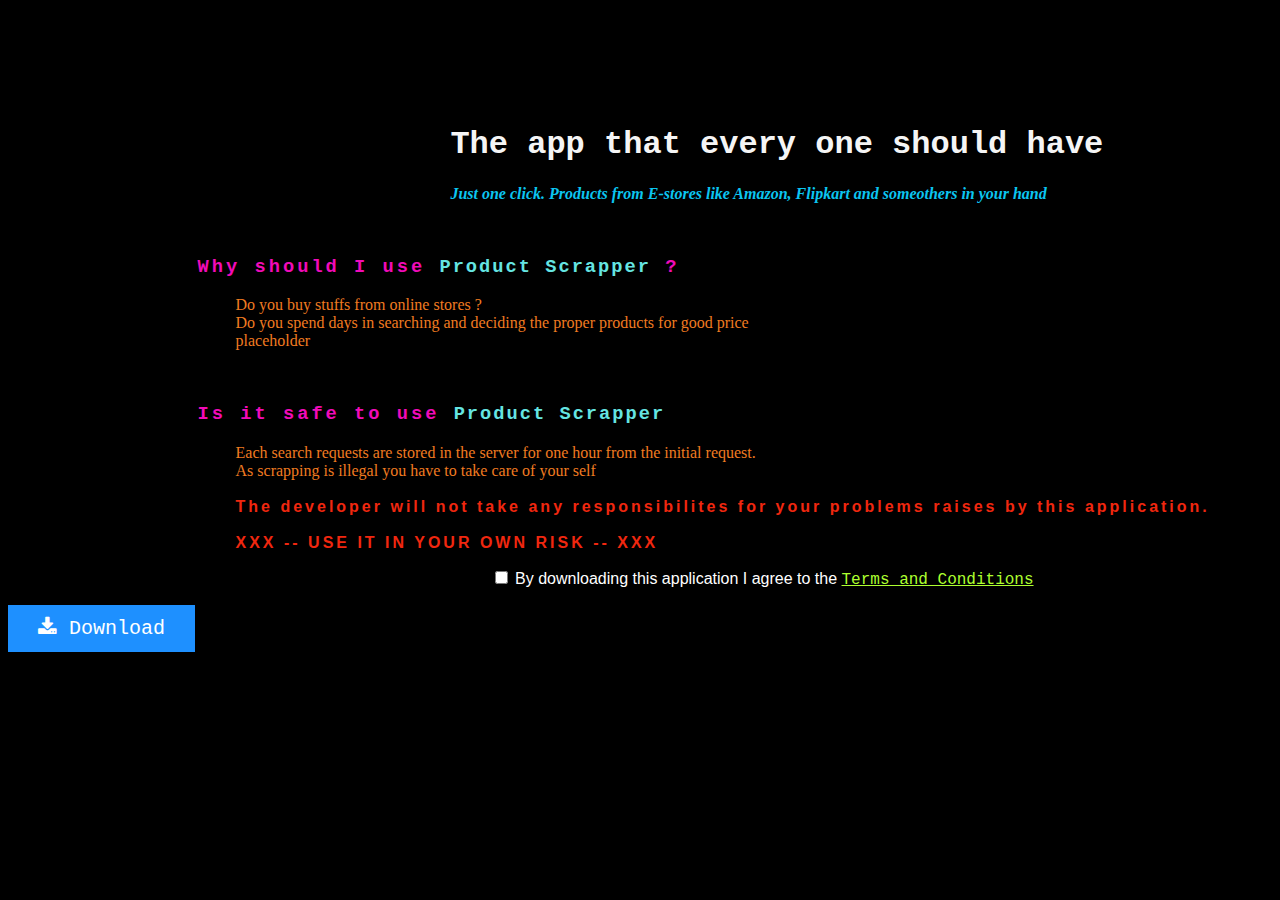
==== website/index.html @ b8c7e3be "Website and small changes in app" ====
<!DOCTYPE html>
<html lang="en">

<head>
    <meta charset="UTF-8">
    <meta name="viewport" content="width=device-width, initial-scale=1.0">
    <link rel="stylesheet" href="https://cdnjs.cloudflare.com/ajax/libs/font-awesome/4.7.0/css/font-awesome.min.css">
    <link rel="stylesheet" href="index.css">
    <title>Product Scrapper</title>
</head>

<body>
    <h1>The app that every one should have</h1>
    <p id="quote">Just one click. Products from E-stores like Amazon, Flipkart and someothers in your hand</p>
    <br>
    <h3>Why should I use <span id="product">Product Scrapper</span> ?</h3>
    <p>
        Do you buy stuffs from online stores ?
        <br> Do you spend days in searching and deciding the proper products for good price
        <br> placeholder
    </p>
    <br>
    <h3>Is it safe to use <span id="product">Product Scrapper</span></h3>
    <p>
        Each search requests are stored in the server for one hour from the initial request.
        <br> As scrapping is illegal you have to take care of your self
        <br><br> <span class="warning">The developer will not take any responsibilites for your problems raises by this application.</span>
        <br><br> <span class="warning">XXX -- USE IT IN YOUR OWN RISK -- XXX</span>
    </p>
    <p style="color: white; font-family: Arial, Helvetica, sans-serif;">
        <input type="checkbox" required> By downloading this application I agree to the <a href="">Terms and Conditions</a>
    </p>
    <form method="get" action="product_scrapper.apk">
        <button class="btn" onclick=""><i class="fa fa-download"></i> Download</button>
    </form>
</body>

</html>
---- website/index.css ----
* {
    font-family: 'Courier New', Courier, monospace;
}

body {
    background-color: black;
    max-width: 100%;
}

h1 {
    color: whitesmoke;
    margin-left: 35%;
    margin-top: 10%;
    width: 55%;
}

h3 {
    margin-left: 15%;
    color: #F00BB8;
    letter-spacing: 3px;
}

#quote {
    margin-left: 35%;
    color: #0BC5F0;
    font-weight: 900;
    font-style: italic;
}

#product {
    color: #65E5E2;
    letter-spacing: 2px;
}

@keyframes blinker {
    25% {
        color: rgb(182, 54, 54);
    }
    75% {
        opacity: 0;
    }
}

.warning {
    animation: blinker 2s linear infinite;
    color: #F0270F;
    letter-spacing: 3px;
    font-weight: 800;
    font-family: 'Lucida Sans', 'Lucida Sans Regular', 'Lucida Grande', 'Lucida Sans Unicode', Geneva, Verdana, sans-serif;
}


/* .blink_me {
    animation: blinker 1s linear infinite;
}

@keyframes blinker {
    50% {
        opacity: 0;
    }
} */

p {
    margin-left: 18%;
    color: #F07B20;
    font-weight: 500;
    font-family: cursive;
}


/* button {
    margin-left: 50%;
    background-color: #0F70F0;
    font-family: fantasy;
    font-size: medium;
    width: 200px;
    height: 50px;
    border-style: groove;
    border-top-left-radius: 30px;
    border-bottom-right-radius: 30px;
} */


/* Style buttons */

.btn {
    background-color: DodgerBlue;
    border: none;
    color: white;
    padding: 12px 30px;
    cursor: pointer;
    font-size: 20px;
}


/* Darker background on mouse-over */

.btn:hover {
    background-color: RoyalBlue;
}

input {
    margin-left: 25%;
}

a {
    color: greenyellow;
}

@media screen and (max-width: 800px) {
    h1,
    h3,
    p {
        width: 100%;
    }
}
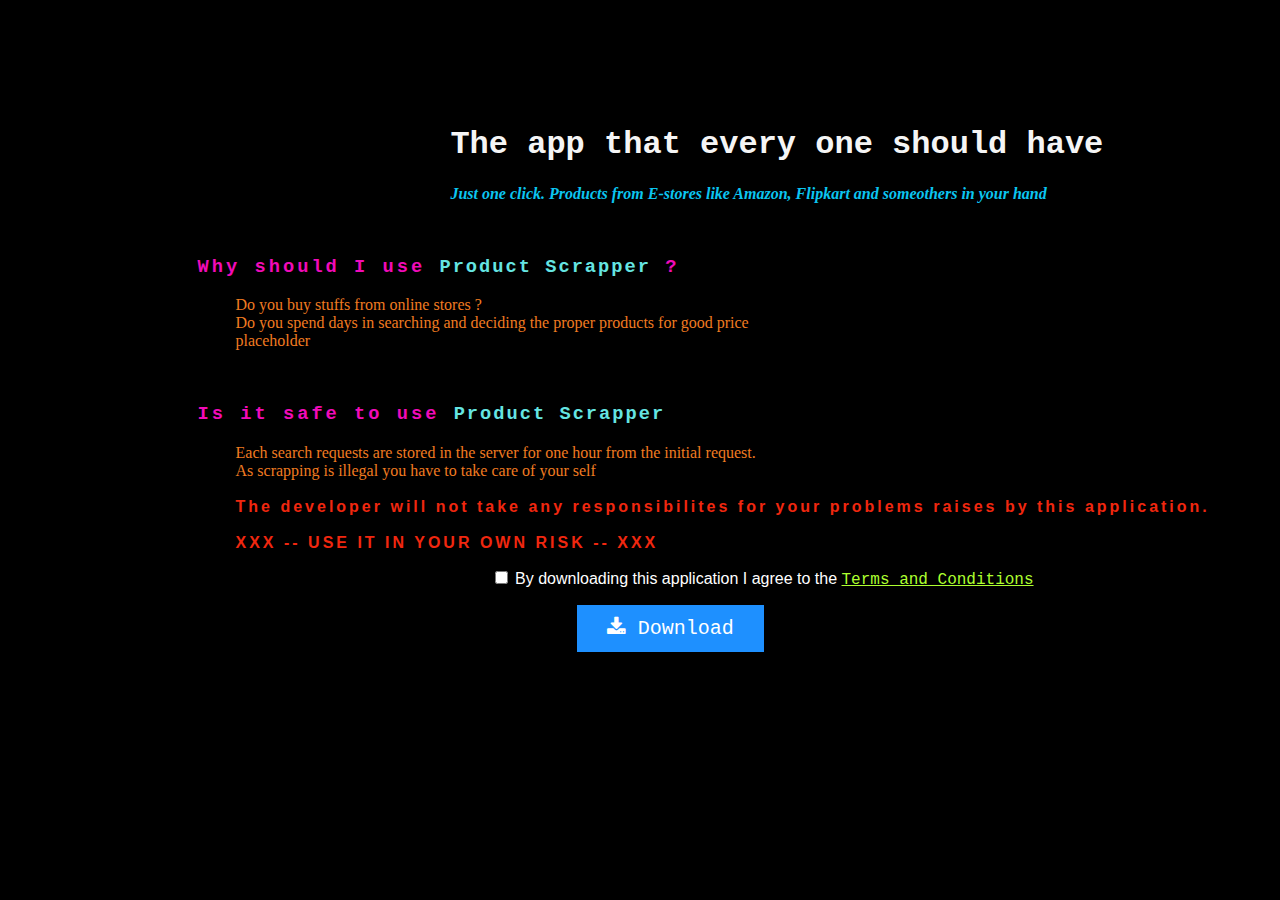
==== commit 7f1c164e: "Button centered, terms and condition validation" ====
--- a/website/index.html
+++ b/website/index.html
@@ -4,6 +4,7 @@
 <head>
     <meta charset="UTF-8">
     <meta name="viewport" content="width=device-width, initial-scale=1.0">
+    <script src="https://ajax.googleapis.com/ajax/libs/jquery/3.5.1/jquery.min.js"></script>
     <link rel="stylesheet" href="https://cdnjs.cloudflare.com/ajax/libs/font-awesome/4.7.0/css/font-awesome.min.css">
     <link rel="stylesheet" href="index.css">
     <title>Product Scrapper</title>
@@ -27,12 +28,22 @@
         <br><br> <span class="warning">The developer will not take any responsibilites for your problems raises by this application.</span>
         <br><br> <span class="warning">XXX -- USE IT IN YOUR OWN RISK -- XXX</span>
     </p>
-    <p style="color: white; font-family: Arial, Helvetica, sans-serif;">
-        <input type="checkbox" required> By downloading this application I agree to the <a href="">Terms and Conditions</a>
-    </p>
     <form method="get" action="product_scrapper.apk">
-        <button class="btn" onclick=""><i class="fa fa-download"></i> Download</button>
+        <p style="color: white; font-family: Arial, Helvetica, sans-serif;">
+            <input type="checkbox" required> By downloading this application I agree to the <a href="">Terms and Conditions</a>
+        </p>
+        <div style="margin-left: 45%;">
+            <button class="btn" onclick="" id="accept"><i class="fa fa-download"></i> Download</button>
+        </div>
     </form>
+
+    <script>
+        $('#accept').click(function() {
+            if ($('input#toc').is(':checked')) {
+                return true;
+            }
+        });
+    </script>
 </body>
 
 </html>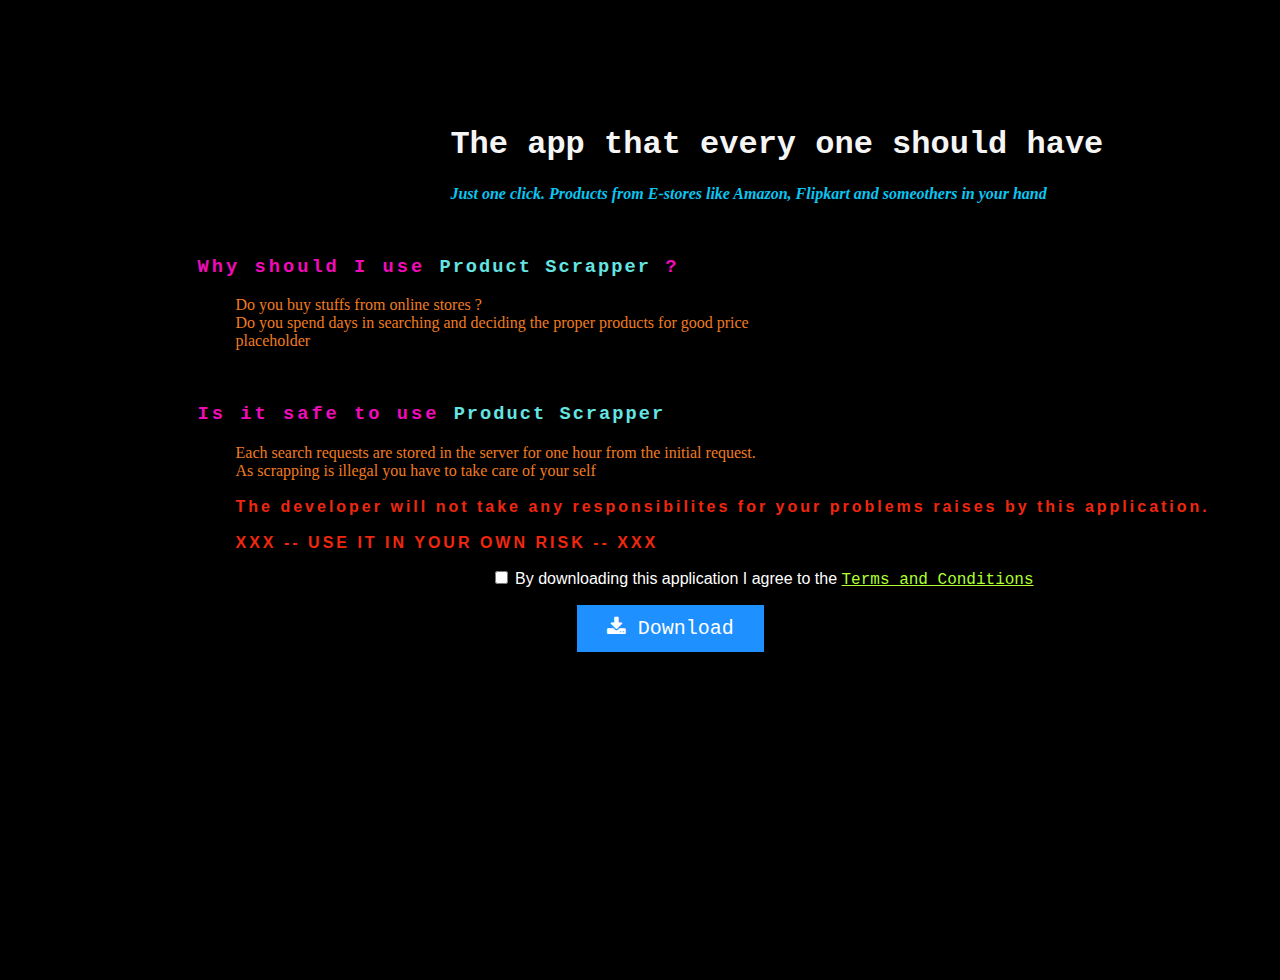
==== commit f281f14e: "Trailer video added to the site" ====
--- a/website/index.html
+++ b/website/index.html
@@ -43,7 +43,12 @@
                 return true;
             }
         });
+        $("a").click(function() {
+            alert("The application uses web scrapping to get the information and it is illegal\nBy downloading this application you agree that whatever problems that may arise because of this application will be solved by yourself.\nTHE DEVELOPER WILL NOT TAKE RESPONSIBILITES");
+        });
     </script>
+
+    <iframe width="560" height="315" src="https://www.youtube-nocookie.com/embed/J87CpgwD3ds" frameborder="0" allow="accelerometer; autoplay; encrypted-media; gyroscope; picture-in-picture" allowfullscreen></iframe>
 </body>
 
 </html>--- a/website/index.css
+++ b/website/index.css
@@ -113,4 +113,8 @@
     p {
         width: 100%;
     }
+}
+
+iframe {
+    margin-left: 25%;
 }